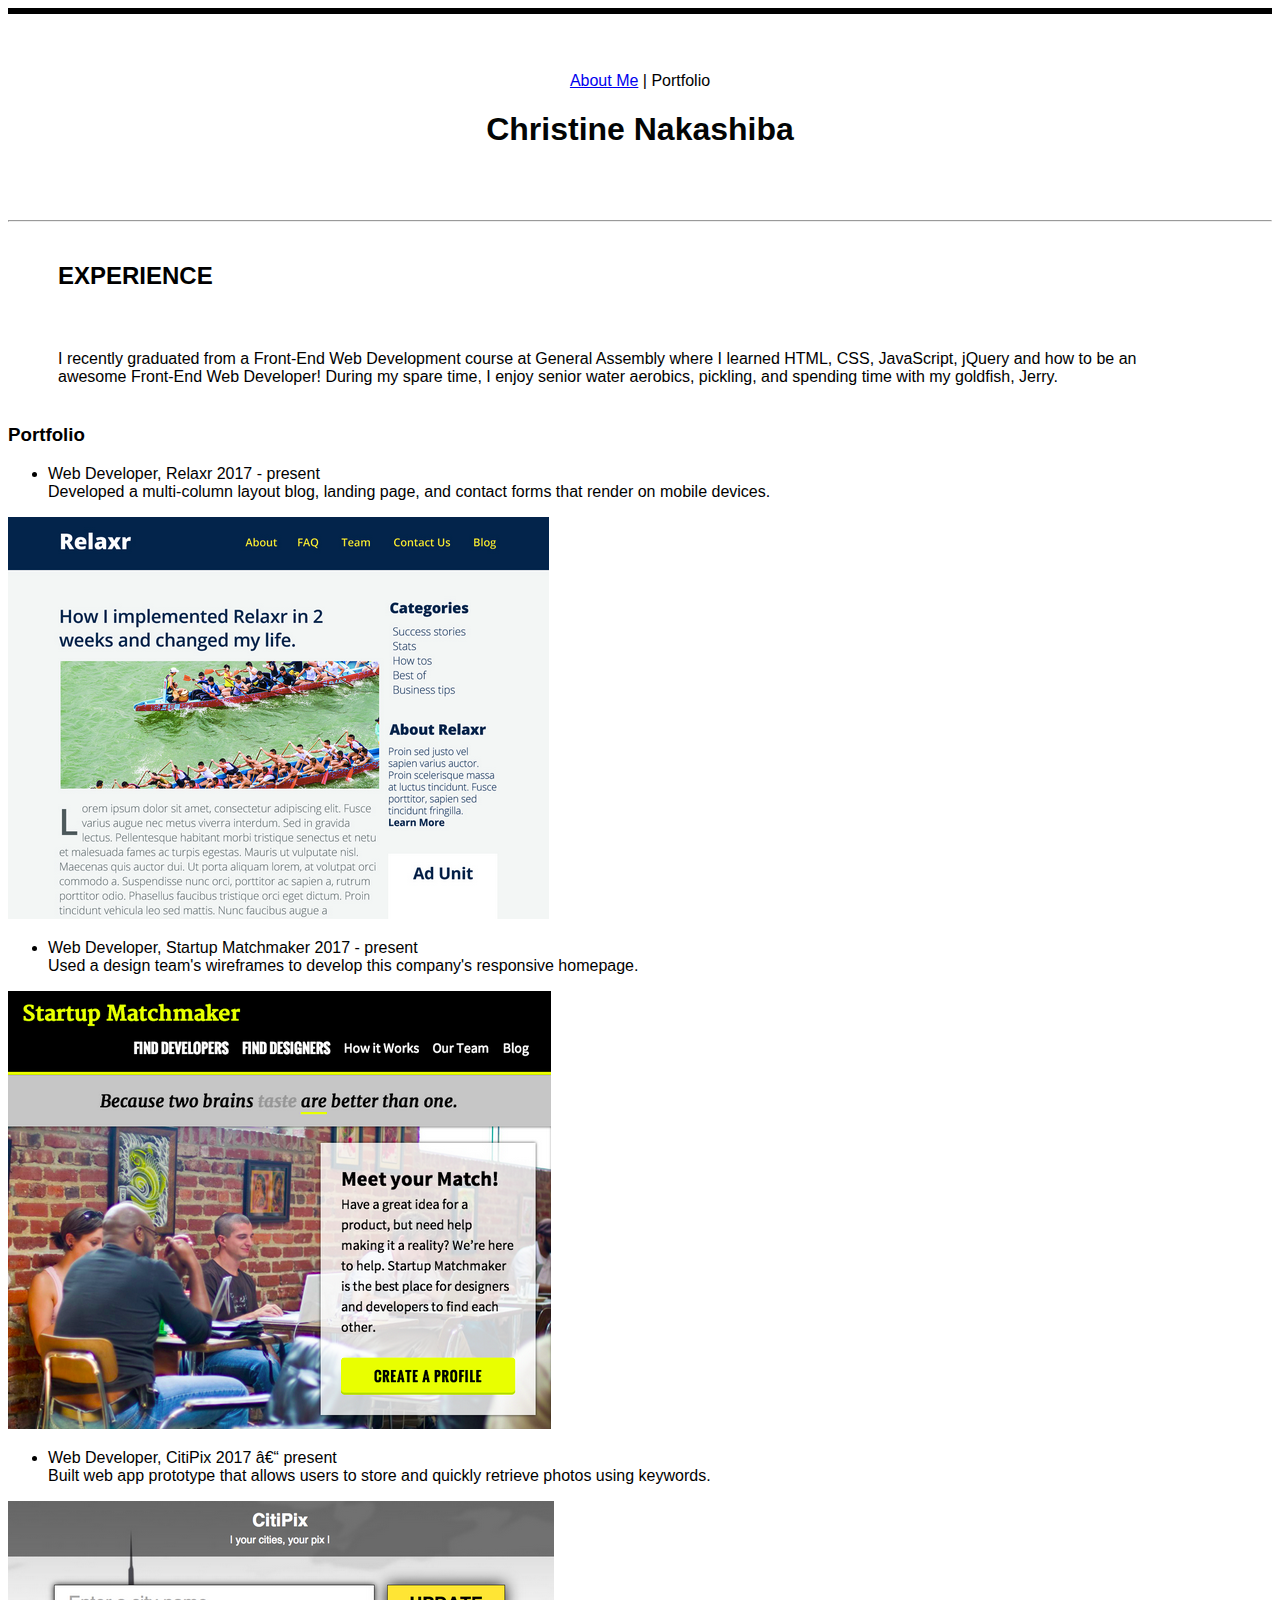
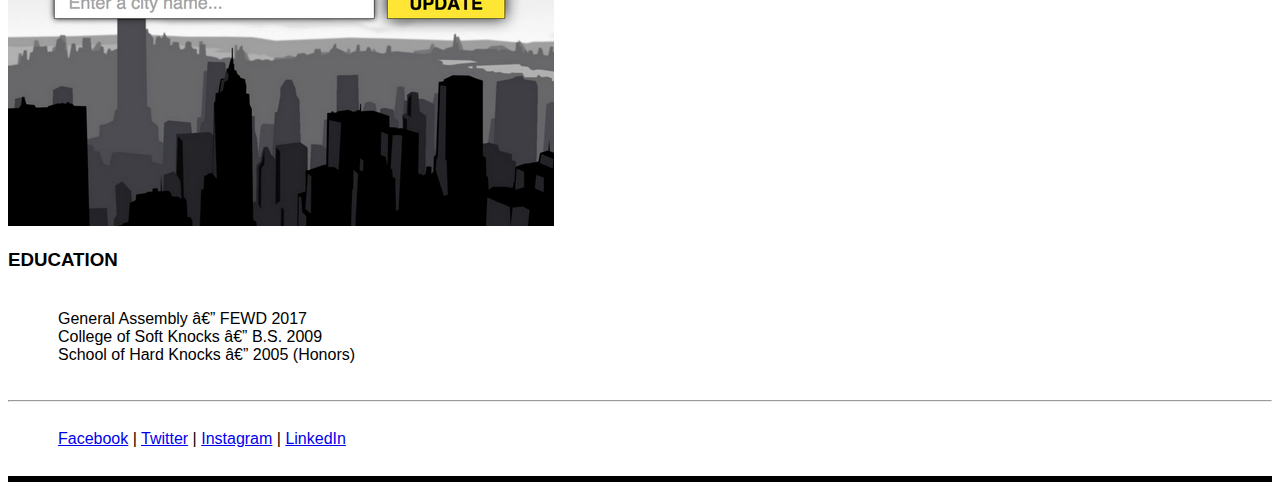
==== portfolio.html @ 6691b5f4 "Day 2 - Assignment 1" ====
<!DOCTYPE html>
<html>

<head>
	<meta charset="utf‐8">
	<title>Christine Nakashiba | Portfolio</title>
	<link rel="stylesheet" href="style.css">
</head>

<body>
	<hr class="topline">

	<header>
		<nav> 
			<a href="index.html">About Me</a> | Portfolio
		</nav>
		<h1>Christine Nakashiba</h1>
	</header>

	<hr>
	
	<div id="experince">
		<h2>EXPERIENCE</h2>
		<p>I recently graduated from a Front-End Web Development course at General Assembly where I learned HTML, CSS, JavaScript, jQuery and how to be an awesome Front-End Web Developer! During my spare time, I enjoy senior water aerobics, pickling, and spending time with my goldfish, Jerry.</p>
	</div>
	
	<div id="portfolio" class="relaxr">
		<h3>Portfolio</h3>
		<ul>
			<li> 
				Web Developer, Relaxr 2017 - present <br>
				Developed a multi-column layout blog, landing page, and contact forms that render on mobile devices.
			</li>
		</ul>
		<img src="images/relaxr_deliverable.png" alt="Relaxr">
	</div>

	<div id="portfolio" class="startup">
		<ul>
			<li> 
				Web Developer, Startup Matchmaker 2017 - present <br>
				Used a design team's wireframes to develop this company's responsive homepage.
			</li>
		</ul>
		<img src="images/startup_matchmaker_deliverable.png" alt="Startup Matchmaker">
	</div>

	<div id="portfolio" class="citipix">
		<ul>
			<li> 
				Web Developer, CitiPix 2017 – present <br>
				Built web app prototype that allows users to store and quickly retrieve photos using keywords.
			</li>
		</ul>
		<img src="images/citipix_deliverable.png" alt="CitiPix">
	</div>
	
	<div id="education">
		<h3>EDUCATION</h3>
		<p> General Assembly — FEWD 2017 <br>
			College of Soft Knocks — B.S. 2009 <br>
			School of Hard Knocks — 2005 (Honors)	
		</p>
	</div>

	<hr>
	
	<footer>
		<a href="http://www.facebook.com">Facebook</a> | <a href="http://www.twitter.com">Twitter</a> | <a href="http://www.instagram.com">Instagram</a> | <a href="http://www.linkedin.com">LinkedIn</a>
	</footer>

	<hr class="topline">

</body>
</html>
---- style.css ----
body {
	font-family: sans-serif;
}

nav {
	text-align: center;
	padding: 50px 0px 0px 0px;
}

h1 {
	text-align: center;
	padding: 0px 0px 50px 0px;
	color: #030505;
}

p, h2, footer {
	padding: 20px 100px 20px 50px; 
}

.topline {
	border: 3px solid black;
}

.profile {
	width: 50px;
	padding: 50px;
	border: 2px dotted black;
	margin: 35px 50px;
	float: right;
}
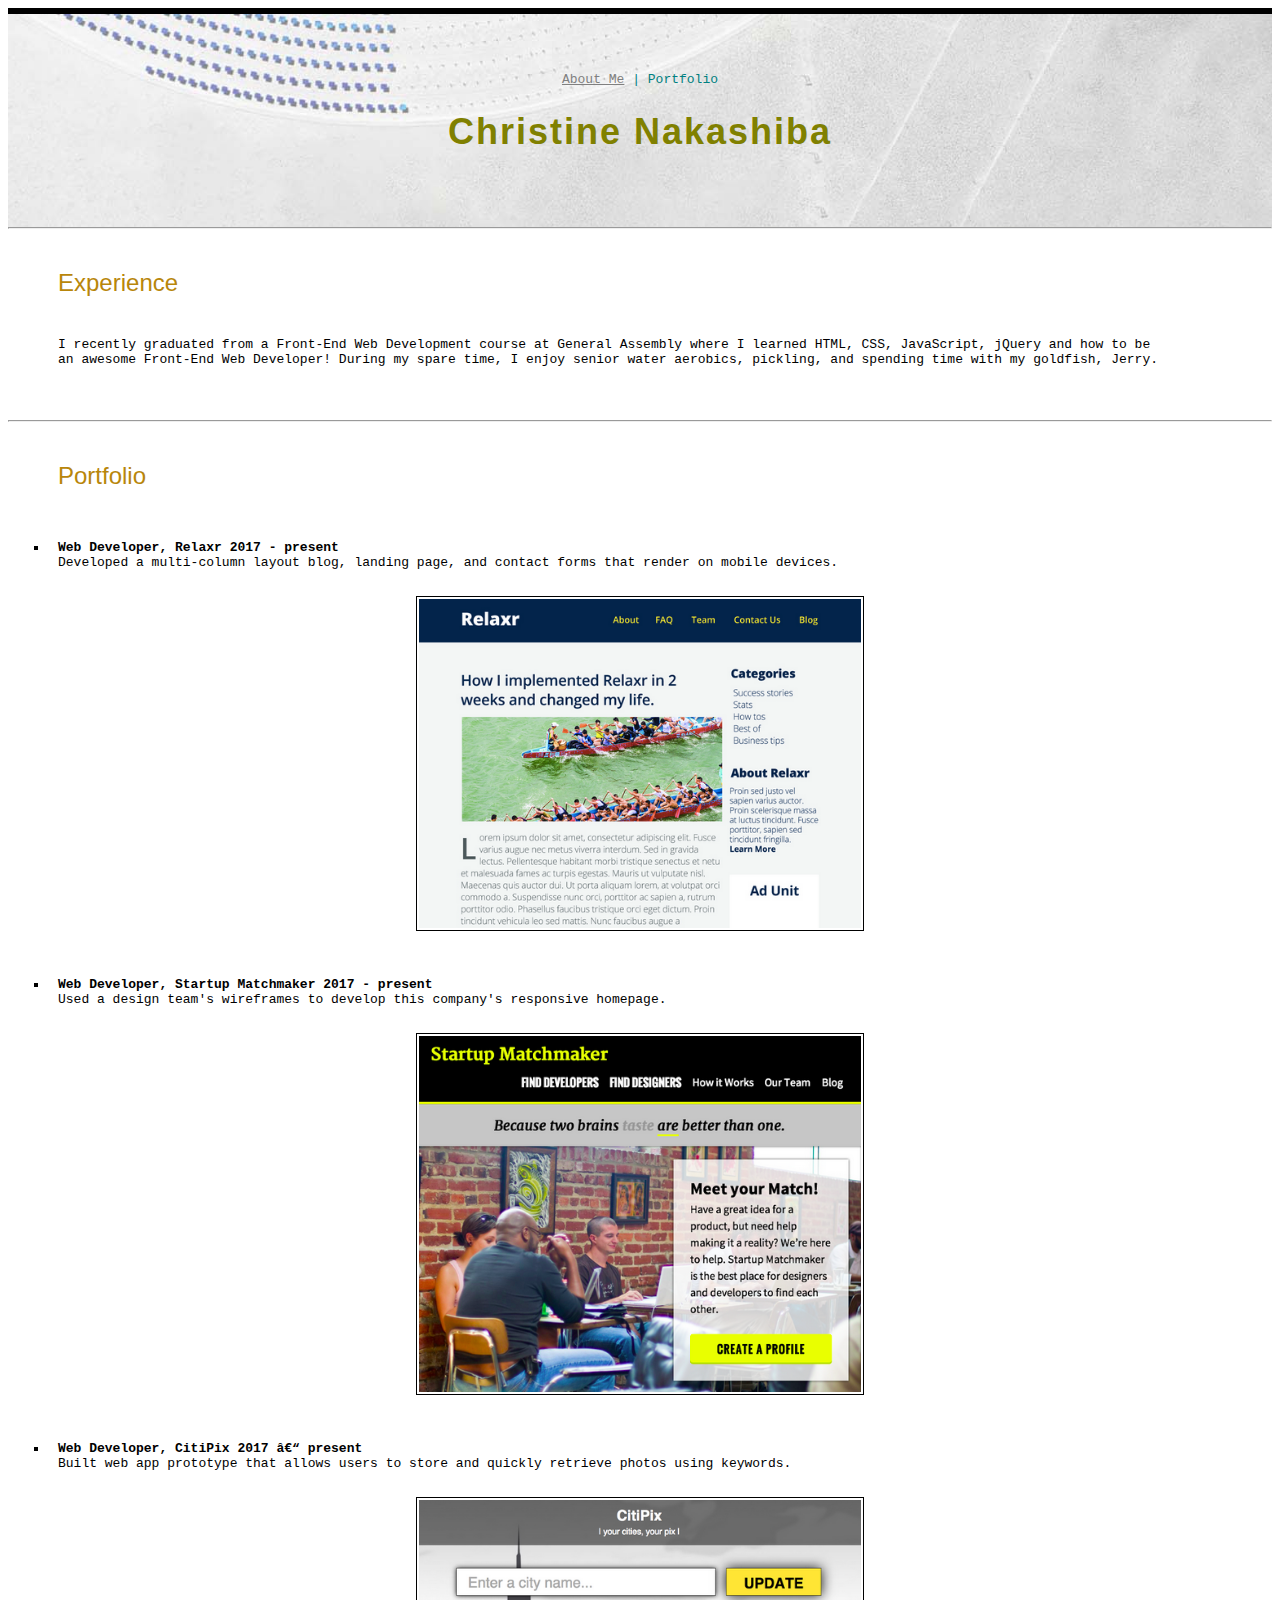
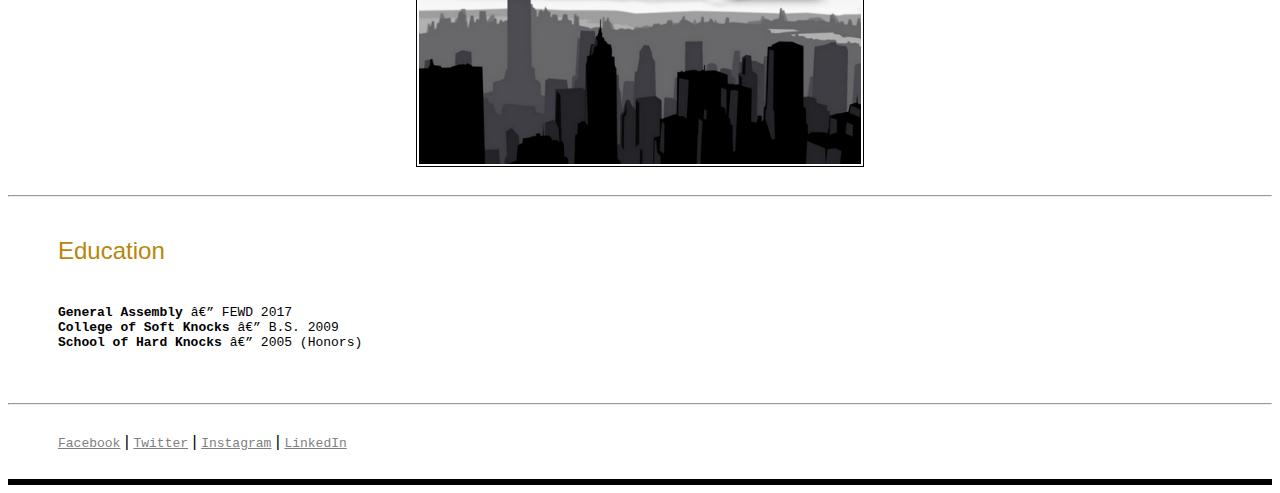
==== commit 416b8de4: "Day 2.5 - Assignment 1" ====
--- a/portfolio.html
+++ b/portfolio.html
@@ -8,63 +8,65 @@
 </head>
 
 <body>
-	<hr class="topline">
-
 	<header>
+		<hr class="topline">
 		<nav> 
 			<a href="index.html">About Me</a> | Portfolio
 		</nav>
 		<h1>Christine Nakashiba</h1>
+		<hr>
 	</header>
-
-	<hr>
 	
-	<div id="experince">
-		<h2>EXPERIENCE</h2>
+	<div id="experience">
+		<h2>Experience</h2>
 		<p>I recently graduated from a Front-End Web Development course at General Assembly where I learned HTML, CSS, JavaScript, jQuery and how to be an awesome Front-End Web Developer! During my spare time, I enjoy senior water aerobics, pickling, and spending time with my goldfish, Jerry.</p>
 	</div>
 	
-	<div id="portfolio" class="relaxr">
-		<h3>Portfolio</h3>
+	<hr>
+
+	<div class="portfolio">
+		<h2>Portfolio</h2>
 		<ul>
 			<li> 
-				Web Developer, Relaxr 2017 - present <br>
+				<strong>Web Developer, Relaxr 2017 - present</strong> <br>
 				Developed a multi-column layout blog, landing page, and contact forms that render on mobile devices.
 			</li>
 		</ul>
 		<img src="images/relaxr_deliverable.png" alt="Relaxr">
 	</div>
 
-	<div id="portfolio" class="startup">
+	<div class="portfolio">
 		<ul>
 			<li> 
-				Web Developer, Startup Matchmaker 2017 - present <br>
+				<strong>Web Developer, Startup Matchmaker 2017 - present</strong> <br>
 				Used a design team's wireframes to develop this company's responsive homepage.
 			</li>
 		</ul>
 		<img src="images/startup_matchmaker_deliverable.png" alt="Startup Matchmaker">
 	</div>
 
-	<div id="portfolio" class="citipix">
+	<div class="portfolio">
 		<ul>
 			<li> 
-				Web Developer, CitiPix 2017 – present <br>
+				<strong>Web Developer, CitiPix 2017 – present</strong> <br>
 				Built web app prototype that allows users to store and quickly retrieve photos using keywords.
 			</li>
 		</ul>
 		<img src="images/citipix_deliverable.png" alt="CitiPix">
 	</div>
 	
+	<hr>
+
 	<div id="education">
-		<h3>EDUCATION</h3>
-		<p> General Assembly — FEWD 2017 <br>
-			College of Soft Knocks — B.S. 2009 <br>
-			School of Hard Knocks — 2005 (Honors)	
+		<h2>Education</h2>
+		<p> <strong>General Assembly</strong> — FEWD 2017 <br>
+			<strong>College of Soft Knocks</strong> — B.S. 2009 <br>
+			<strong>School of Hard Knocks</strong> — 2005 (Honors)	
 		</p>
 	</div>
+	
+	<hr>
 
-	<hr>
-	
 	<footer>
 		<a href="http://www.facebook.com">Facebook</a> | <a href="http://www.twitter.com">Twitter</a> | <a href="http://www.instagram.com">Instagram</a> | <a href="http://www.linkedin.com">LinkedIn</a>
 	</footer>
--- a/style.css
+++ b/style.css
@@ -2,19 +2,72 @@
 	font-family: sans-serif;
 }
 
+header {
+	background: url("images/satellite.jpg");
+	background-size: cover;
+	background-position: bottom;
+}
+
 nav {
 	text-align: center;
+	font-weight: lighter;
+	font-family: monospace;
 	padding: 50px 0px 0px 0px;
+	color: teal;
 }
 
 h1 {
 	text-align: center;
 	padding: 0px 0px 50px 0px;
-	color: #030505;
+	color: #808000;
+	font-weight: bold;
+	letter-spacing: 2px;
+	font-size: 36px;
 }
 
-p, h2, footer {
+h2, h3 {
+	padding: 20px 100px 20px 50px;
+	font-weight: lighter; 
+	color: #B8860B;
+}
+
+li {
+	padding: 10px;
+	color: black;
+	font-family: monospace;
+	list-style-type: square;
+	list-style-position: outside;
+}
+
+strong {
+	font-weight: bold;
+}
+
+p {
+	padding: 0px 100px 40px 50px; 
+	color: black;
+	font-family: monospace;
+}
+
+img {
+	display: block;
+	width: 35%;
+	padding: 2px;
+	border: .5px solid black;
+	margin: auto;
+}
+
+footer {
 	padding: 20px 100px 20px 50px; 
+}
+
+a {
+	color: gray;
+	font-family: monospace;
+}
+
+.portfolio {
+	padding: 0px 0px 20px 0px;
 }
 
 .topline {
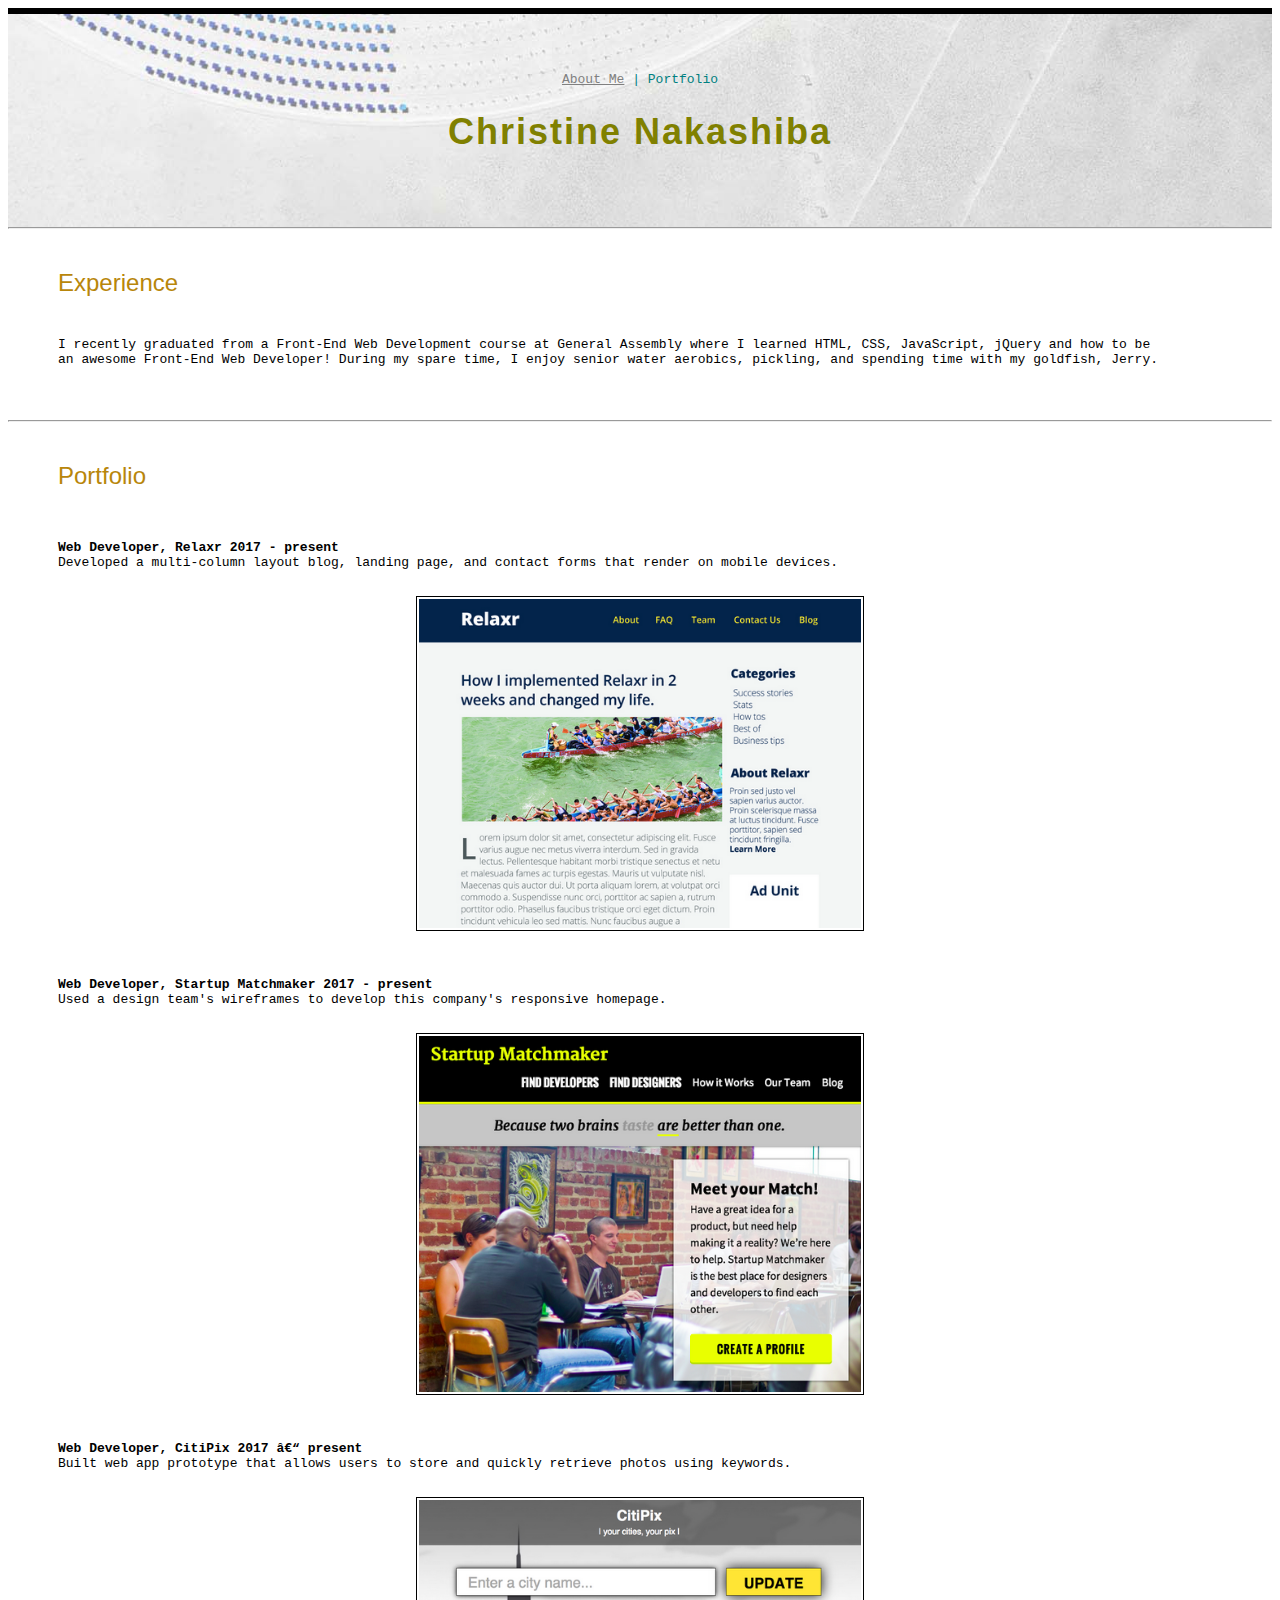
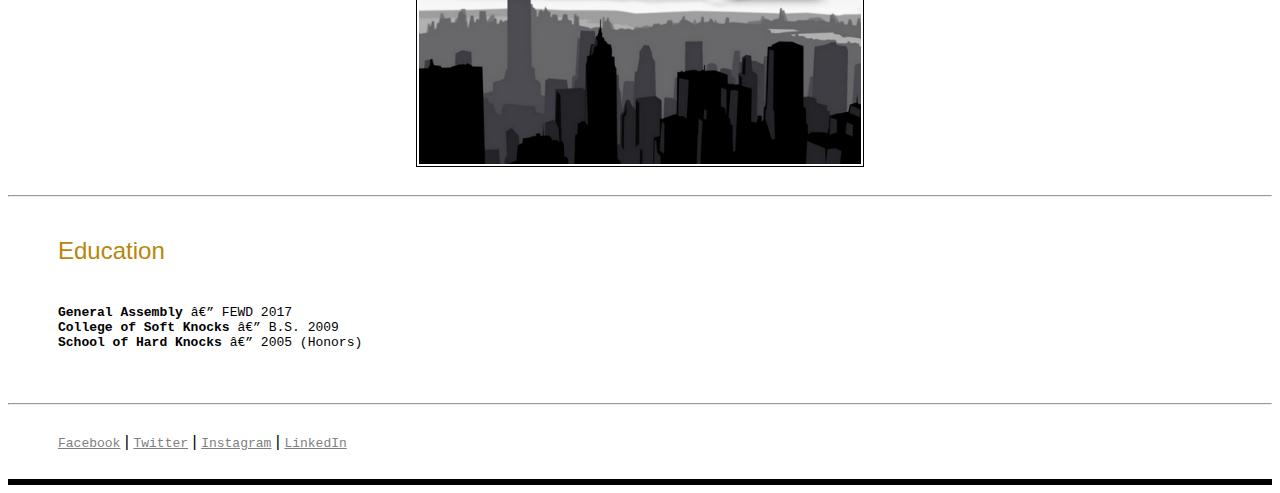
==== commit 724ea13d: "Day 3 - Assignment 1" ====
--- a/portfolio.html
+++ b/portfolio.html
@@ -4,6 +4,7 @@
 <head>
 	<meta charset="utf‐8">
 	<title>Christine Nakashiba | Portfolio</title>
+	<link rel="shortcut icon" href="images/favicon.ico" type="image/x-icon">	
 	<link rel="stylesheet" href="style.css">
 </head>
 
--- a/style.css
+++ b/style.css
@@ -31,11 +31,15 @@
 	color: #B8860B;
 }
 
+/*ul {
+    margin-left: 30px;
+}*/
+
 li {
 	padding: 10px;
 	color: black;
 	font-family: monospace;
-	list-style-type: square;
+	list-style-type: none;
 	list-style-position: outside;
 }
 
@@ -54,7 +58,7 @@
 	width: 35%;
 	padding: 2px;
 	border: .5px solid black;
-	margin: auto;
+	margin: 0 auto;
 }
 
 footer {
